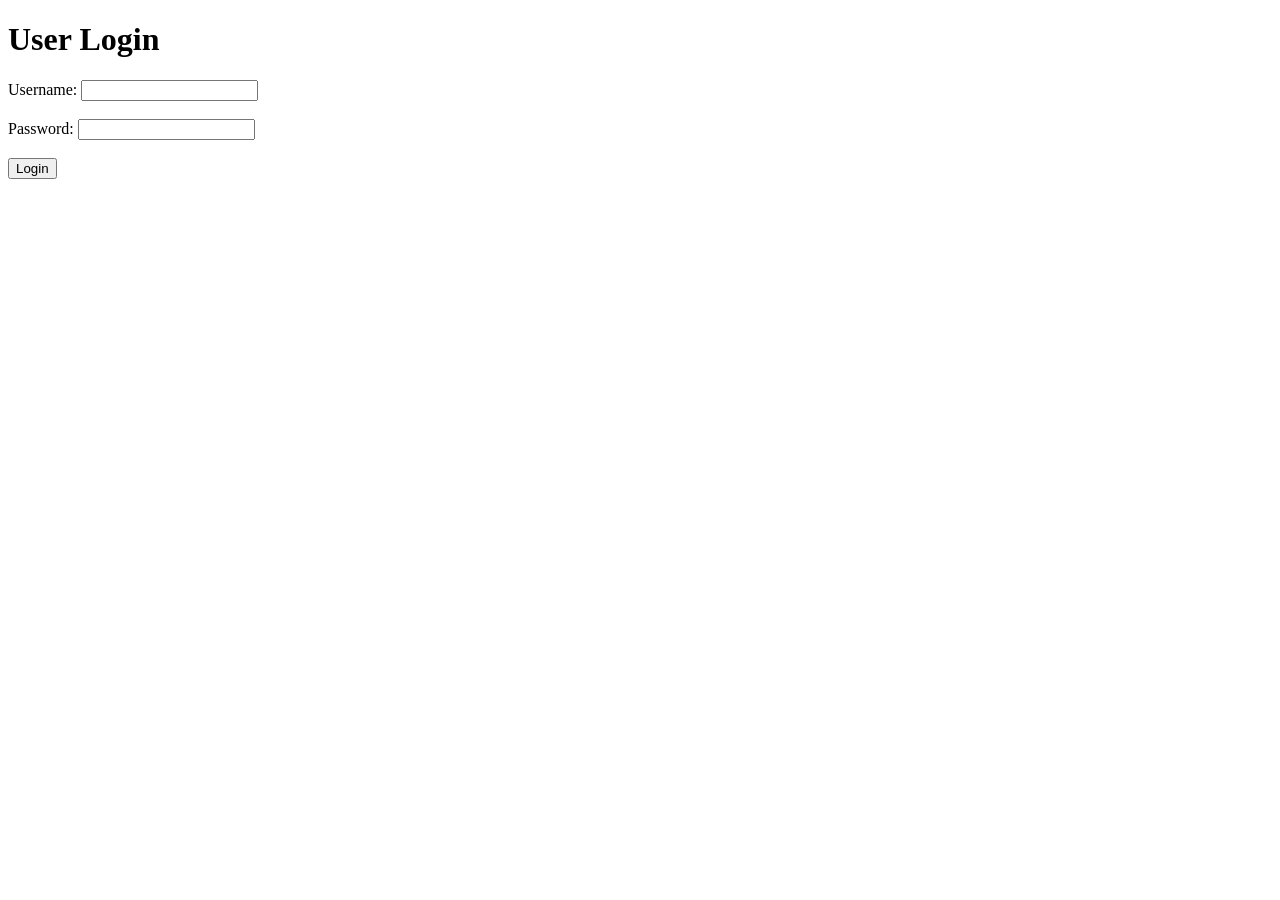
==== login.html @ 38ddf859 "developed pages" ====
<!doctype html>
<html lang="en">
  <head>
    <meta charset="UTF-8" />
    <meta name="viewport" content="width=device-width, initial-scale=1.0" />
    <title>Nyondo Stock Login</title>
  </head>
  <body>
    <header><h1>User Login</h1></header>
    <form>
      <div>
        <label>Username:</label>
        <input type="text" required /><br /><br />
      </div>
      <div>
        <label>Password:</label>
        <input type="password" required /><br /><br>
      </div>
      <div>
        <button type="submit">Login</button>
      </div>
    </form>
  </body>
</html>
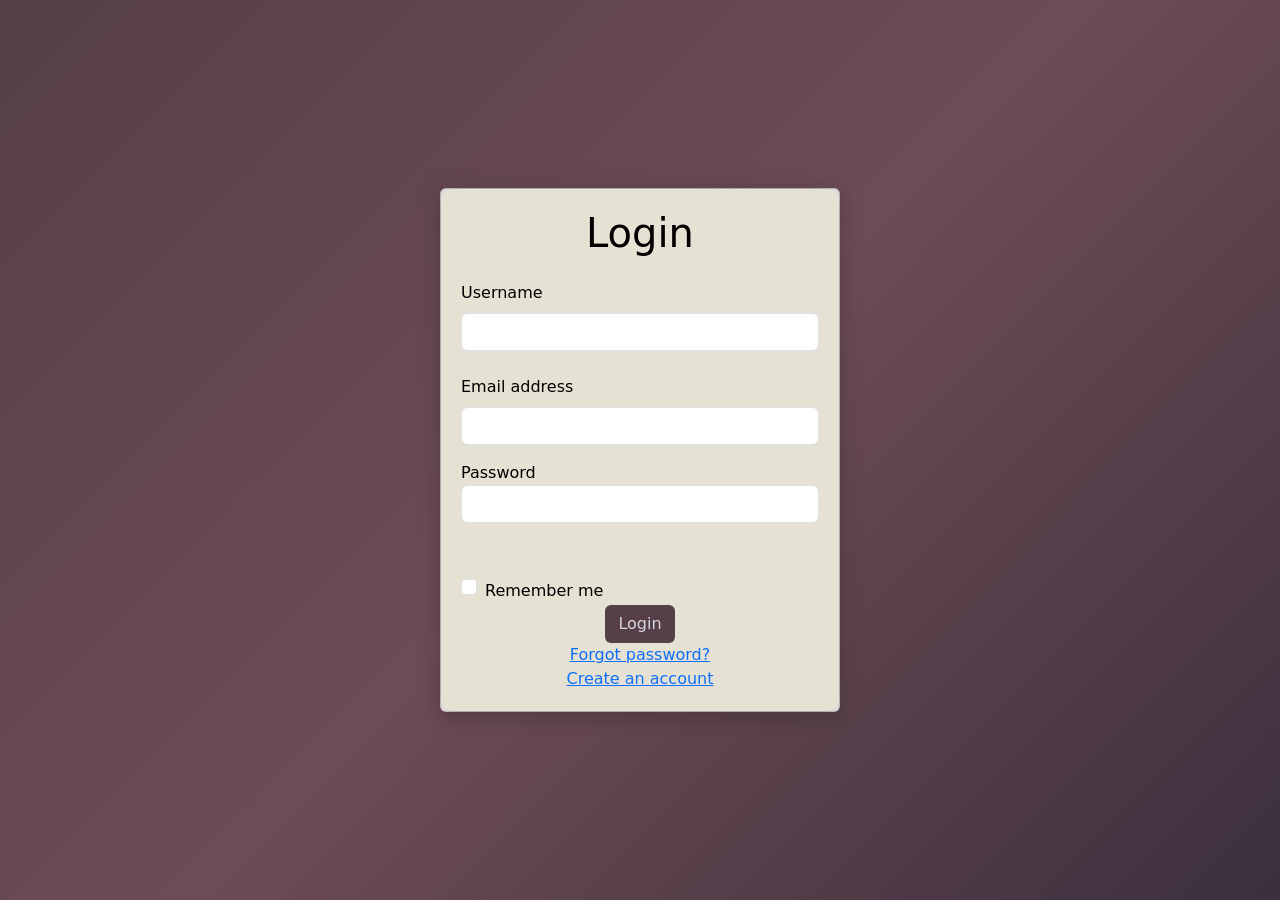
==== commit bf153d09: "designed a stock registration form" ====
--- a/login.html
+++ b/login.html
@@ -3,22 +3,56 @@
   <head>
     <meta charset="UTF-8" />
     <meta name="viewport" content="width=device-width, initial-scale=1.0" />
-    <title>Nyondo Stock Login</title>
+    <title> Login- Nyondo Stock</title>
+    <link
+      href="https://cdn.jsdelivr.net/npm/bootstrap@5.3.8/dist/css/bootstrap.min.css"
+      rel="stylesheet"
+      integrity="sha384-sRIl4kxILFvY47J16cr9ZwB07vP4J8+LH7qKQnuqkuIAvNWLzeN8tE5YBujZqJLB"
+      crossorigin="anonymous"
+    />
+    <link rel="stylesheet" href="./css/login.css">
   </head>
-  <body>
-    <header><h1>User Login</h1></header>
+  <body class="d-flex justify-content-center align-items-center vh-100 ">
+    <div class="card shadow" style="width: 400px;">
+  <div class="card-body">
+    <h1 class="card-title text-center mb-4">Login</h1>
     <form>
       <div>
-        <label>Username:</label>
-        <input type="text" required /><br /><br />
+        <label class="form-label">Username</label>
+        <input type="text"  class="form-control" required /><br />
       </div>
-      <div>
-        <label>Password:</label>
-        <input type="password" required /><br /><br>
+      <div class="mb-3">
+        <label for="exampleInputEmail1" class="form-label">Email address</label>
+        <input
+          type="email"
+          class="form-control"
+          id="exampleInputEmail1"
+          aria-describedby="emailHelp"
+        />
       </div>
-      <div>
-        <button type="submit">Login</button>
+      <div class="mb-3">
+        <label>Password</label>
+        <input type="password" class="form-control" required /><br />
+      </div>
+      <div class="form-check">
+        <input class="form-check-input mt-3" type="checkbox" id="rememberMe" />
+        <label class="form-check-label mt-3" for="rememberMe">Remember me</label>
+      </div>
+      <div class="text-center">
+        <button type="submit" class="btn">Login</button>
+      </div>
+      <div class="text-center  ">
+        <a href="#">Forgot password?</a><br />
+        <a href="#">Create an account</a>
       </div>
     </form>
+  </div>
+</div>
+    
+    <script
+      src="https://cdn.jsdelivr.net/npm/bootstrap@5.3.8/dist/js/bootstrap.bundle.min.js"
+      integrity="sha384-FKyoEForCGlyvwx9Hj09JcYn3nv7wiPVlz7YYwJrWVcXK/BmnVDxM+D2scQbITxI"
+      crossorigin="anonymous"
+    ></script>
   </body>
 </html>
--- a/css/login.css
+++ b/css/login.css
@@ -0,0 +1,21 @@
+body{
+      background: linear-gradient(135deg, #563f46, #6d4c55, #3c2f3d);
+  border-radius: 12px;
+  padding: 20px;
+  color: #fff;
+  box-shadow: 0 0 20px rgba(86, 63, 70, 0.6);
+}
+
+.card-body{
+    background-color: #e6e2d3;
+     border-radius: 12px;
+  padding: 20px;
+  color:black;
+  box-shadow: 0 0 20px rgba(86, 63, 70, 0.6);
+
+}
+.btn{
+     /* background-color: #625750; */
+      background:  #563f46;
+  color: #d6d4e0;
+}
